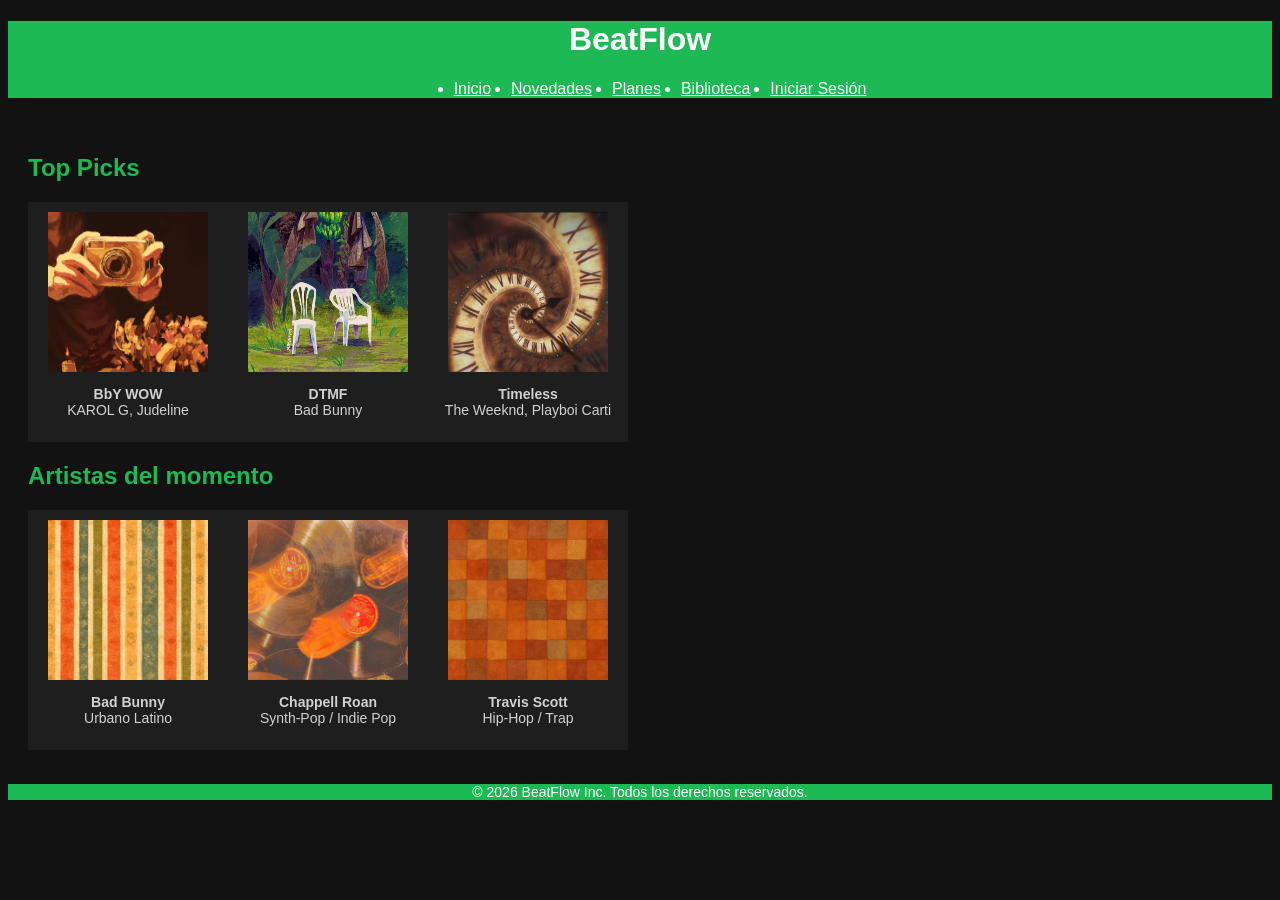
==== index.html @ 25f280b8 "Renombrar a index" ====
<!DOCTYPE html>
<html lang="es">
<head>
  <meta charset="UTF-8">
  <meta name="viewport" content="width=device-width, initial-scale=1.0">
  <title>Inicio</title>
  <link rel="stylesheet" href="./assets/estilos.css">
</head>
<body>

  <header>
        <h1>BeatFlow</h1>
        <nav>
            <ul>
                <li><a href="inicio.html">Inicio</a></li>
                <li><a href="./pages/novedades.html">Novedades</a></li>
                <li><a href="./pages/planes.html">Planes</a></li>
                <li><a href="./pages/biblioteca.html">Biblioteca</a></li>
                <li><a href="./pages/login.html">Iniciar Sesión</a></li>
            </ul>
        </nav>
    </header>

  <main>

    <section>
      <h2>Top Picks</h2>
      <div class="tarjetas">

        <div class="tarjeta">
          <img src="./images/bbywow.jfif" alt="Bby WOW KAROL G y Judeline">
          <p><strong>BbY WOW </strong><br>KAROL G, Judeline</p>
        </div>

        <div class="tarjeta">
          <img src="./images/dtmf.jfif" alt="DTMF Bad Bunny">
          <p><strong>DTMF </strong><br>Bad Bunny</p>
        </div>

        <div class="tarjeta">
          <img src="./images/timeless.jfif" alt="Timeless TheWeekend y PlayboyCarti">
          <p><strong>Timeless </strong><br>The Weeknd, Playboi Carti</p>
        </div>

      </div>
    </section>

    <section>
      <h2>Artistas del momento</h2>
      <div class="tarjetas">

        <div class="tarjeta">
          <img src="./images/imgg1.jfif" alt="Bad Bunny">
          <p><strong>Bad Bunny </strong><br>Urbano Latino</p>
        </div>

        <div class="tarjeta">
          <img src="./images/imgg3.jfif" alt="Chappell Roan">
          <p><strong>Chappell Roan </strong><br>Synth-Pop / Indie Pop</p>
        </div>

        <div class="tarjeta">
          <img src="./images/imgg2.jfif" alt="Travis Scott">
          <p><strong>Travis Scott </strong><br>Hip-Hop / Trap</p>
        </div>

      </div>
    </section>

  </main>

  <footer>
    <p>&copy; 2026 BeatFlow  Inc. Todos los derechos reservados.</p>
  </footer>

</body>
</html>
---- assets/estilos.css ----
body {
  font-family: Arial, sans-serif;
  background-color: #121212;
  color: #f5f5f5;
  font-size: 16px;
}

header {
  background-color: #1db954;
  text-align: center;
}

header h1 {
  color: #ffffff;
  font-size: 32px;
}

nav ul {
  display: flex; /*Para ponerlo en linea, no en lista*/
  justify-content: center;
  gap: 20px;
}

nav ul li a {
  color: #ffffff;
  font-size: 16px;
}

main {
  padding: 20px;
}

section h2 {
  color: #1db954;
  font-size: 24px;
}

.tarjetas {
  display: flex; /*Para ponerlo en fila*/
}

.tarjeta {
  background-color: #1e1e1e;
  padding: 10px;
  width: 180px;
  text-align: center;
}

.tarjeta img {
  width: 160px;
  height: 160px;
}

.tarjeta p {
  font-size: 14px;
  color: #d1d1d1;
  margin-top: 10px;
}

footer {
  background-color: #1db954;
  color: #ffffff;
  text-align: center;
  font-size: 14px;
}


article {
  background-color: #1e1e1e;
  padding: 20px;
  width: 220px;
  text-align: center;
  
}

article h3 {
  color: #1db954;
  font-size: 20px;
}

article p {
  font-size: 14px;
  color: #d1d1d1;
}

article img {
  width: 160px;
  height: 160px;
}

article a {
  color: #1db954;
  font-size: 14px;
}
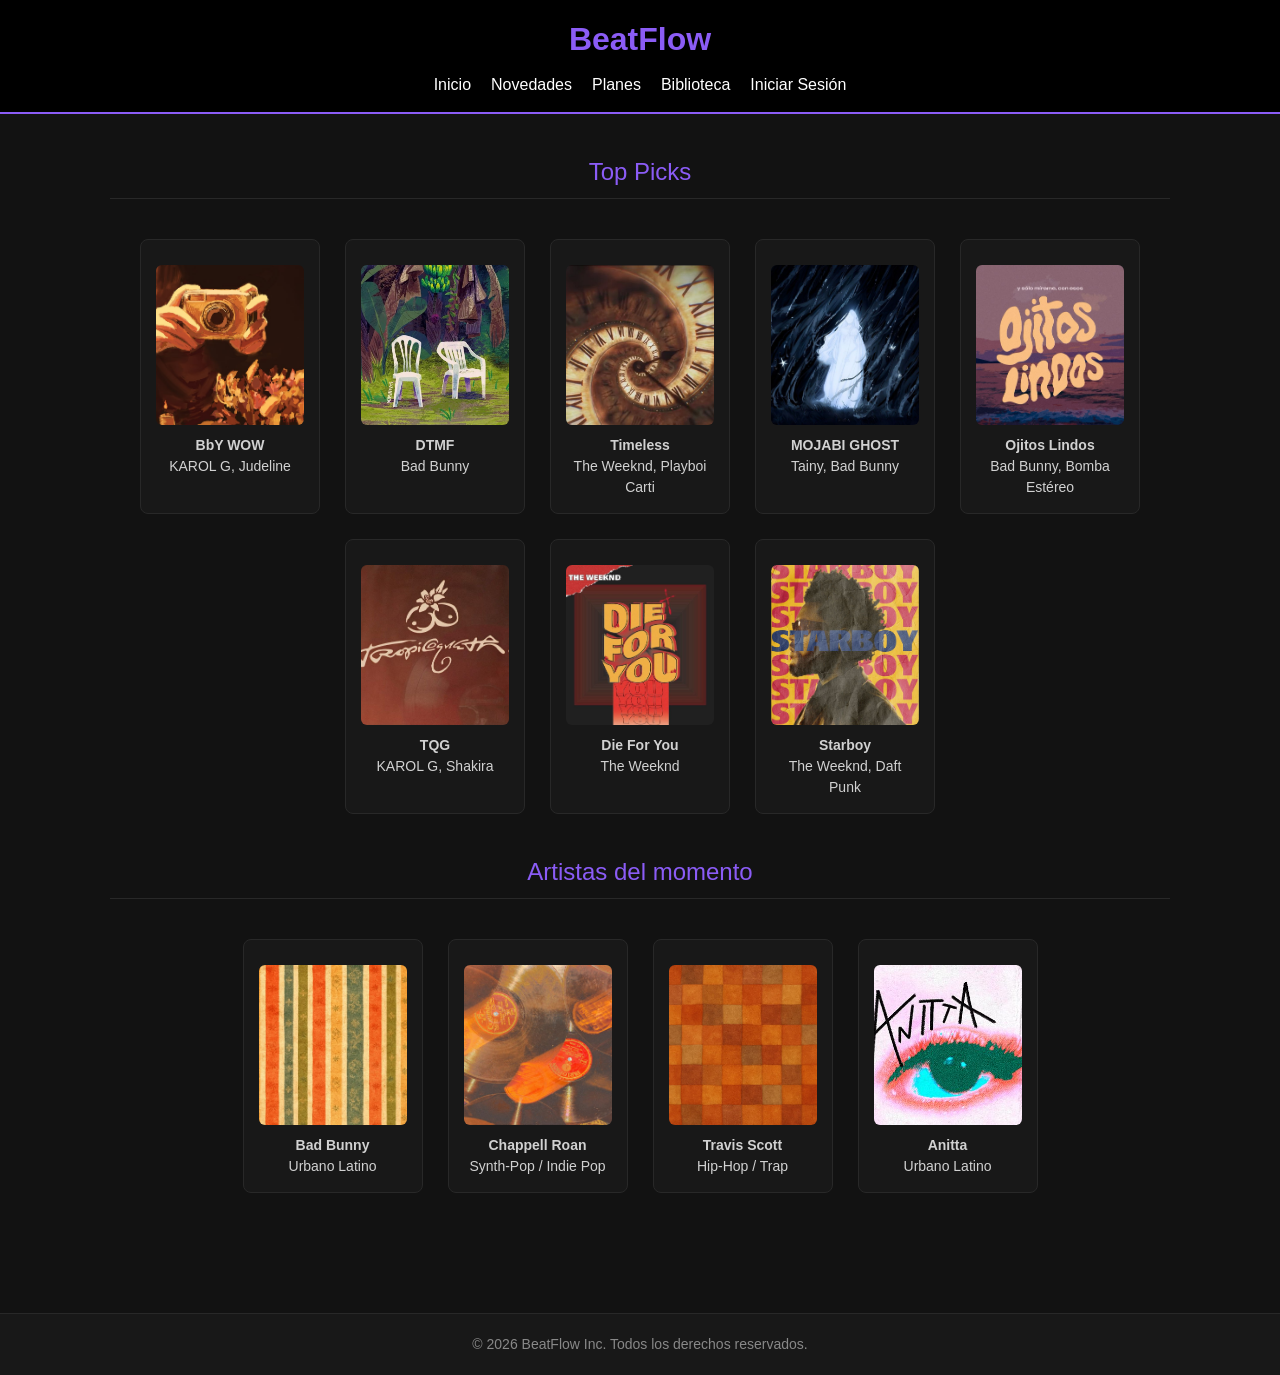
==== commit 51352534: "Parcial 2" ====
--- a/index.html
+++ b/index.html
@@ -4,64 +4,95 @@
   <meta charset="UTF-8">
   <meta name="viewport" content="width=device-width, initial-scale=1.0">
   <title>Inicio</title>
+  <link rel="stylesheet" href="../assets/normalize.css">
   <link rel="stylesheet" href="./assets/estilos.css">
 </head>
 <body>
 
-  <header>
-        <h1>BeatFlow</h1>
-        <nav>
-            <ul>
-                <li><a href="inicio.html">Inicio</a></li>
-                <li><a href="./pages/novedades.html">Novedades</a></li>
-                <li><a href="./pages/planes.html">Planes</a></li>
-                <li><a href="./pages/biblioteca.html">Biblioteca</a></li>
-                <li><a href="./pages/login.html">Iniciar Sesión</a></li>
+  <header class="header">
+        <h1 class="header__logo">BeatFlow</h1>
+        <nav class="nav">
+            <ul class="nav__lista">
+                <li class="nav__item"><a class="nav__enlace" href="index.html">Inicio</a></li>
+                <li class="nav__item"><a class="nav__enlace" href="./pages/novedades.html">Novedades</a></li>
+                <li class="nav__item"><a class="nav__enlace" href="./pages/planes.html">Planes</a></li>
+                <li class="nav__item"><a class="nav__enlace" href="./pages/biblioteca.html">Biblioteca</a></li>
+                <li class="nav__item"><a class="nav__enlace" href="./pages/login.html">Iniciar Sesión</a></li>
             </ul>
         </nav>
     </header>
 
-  <main>
+  <main class="main">
 
-    <section>
-      <h2>Top Picks</h2>
+    <section class="seccion">
+      <h2 class="seccion__titulo">Top Picks</h2>
       <div class="tarjetas">
 
         <div class="tarjeta">
-          <img src="./images/bbywow.jfif" alt="Bby WOW KAROL G y Judeline">
-          <p><strong>BbY WOW </strong><br>KAROL G, Judeline</p>
+          <img class="tarjeta__imagen" src="./images/bbywow.jfif" alt="Bby WOW KAROL G y Judeline">
+          <p class="tarjeta__texto"><strong>BbY WOW </strong><br>KAROL G, Judeline</p>
         </div>
 
         <div class="tarjeta">
-          <img src="./images/dtmf.jfif" alt="DTMF Bad Bunny">
-          <p><strong>DTMF </strong><br>Bad Bunny</p>
+          <img class="tarjeta__imagen" src="./images/dtmf.jfif" alt="DTMF Bad Bunny">
+          <p class="tarjeta__texto"><strong>DTMF </strong><br>Bad Bunny</p>
         </div>
 
         <div class="tarjeta">
-          <img src="./images/timeless.jfif" alt="Timeless TheWeekend y PlayboyCarti">
-          <p><strong>Timeless </strong><br>The Weeknd, Playboi Carti</p>
+          <img class="tarjeta__imagen" src="./images/timeless.jfif" alt="Timeless TheWeekend y PlayboyCarti">
+          <p class="tarjeta__texto"><strong>Timeless </strong><br>The Weeknd, Playboi Carti</p>
+        </div>
+
+        <div class="tarjeta">
+          <img class="tarjeta__imagen" src="./images/MOJABI GHOST.jpg" alt="MOJABI GHOST Taini, Bad Bunny">
+          <p class="tarjeta__texto"><strong>MOJABI GHOST </strong><br>Tainy, Bad Bunny</p>
+        </div>
+
+        <div class="tarjeta">
+          <img class="tarjeta__imagen" src="./images/Ojitos Lindos.jpg" alt="Ojitos lindos">
+          <p class="tarjeta__texto"><strong>Ojitos Lindos </strong><br>Bad Bunny, Bomba Estéreo</p>
+        </div>
+
+        <div class="tarjeta">
+          <img class="tarjeta__imagen" src="./images/TQG.jpg" alt="TQG Karol G, Shakira">
+          <p class="tarjeta__texto"><strong>TQG</strong><br>KAROL G, Shakira</p>
+        </div>
+
+        <div class="tarjeta">
+          <img class="tarjeta__imagen" src="./images/Die for you.jpg" alt="Die For You, The Weeknd">
+          <p class="tarjeta__texto"><strong>Die For You</strong><br>The Weeknd</p>
+        </div>
+
+        <div class="tarjeta">
+          <img class="tarjeta__imagen" src="./images/Starboy.jpg" alt="Starboy The Weeknd, Daft Punk">
+          <p class="tarjeta__texto"><strong>Starboy</strong><br>The Weeknd, Daft Punk</p>
         </div>
 
       </div>
     </section>
 
-    <section>
-      <h2>Artistas del momento</h2>
+    <section class="seccion">
+      <h2 class="seccion__titulo">Artistas del momento</h2>
       <div class="tarjetas">
 
         <div class="tarjeta">
-          <img src="./images/imgg1.jfif" alt="Bad Bunny">
-          <p><strong>Bad Bunny </strong><br>Urbano Latino</p>
+          <img class="tarjeta__imagen" src="./images/imgg1.jfif" alt="Bad Bunny">
+          <p class="tarjeta__texto"><strong>Bad Bunny </strong><br>Urbano Latino</p>
         </div>
 
         <div class="tarjeta">
-          <img src="./images/imgg3.jfif" alt="Chappell Roan">
-          <p><strong>Chappell Roan </strong><br>Synth-Pop / Indie Pop</p>
+          <img class="tarjeta__imagen" src="./images/imgg3.jfif" alt="Chappell Roan">
+          <p class="tarjeta__texto"><strong>Chappell Roan </strong><br>Synth-Pop / Indie Pop</p>
         </div>
 
         <div class="tarjeta">
-          <img src="./images/imgg2.jfif" alt="Travis Scott">
-          <p><strong>Travis Scott </strong><br>Hip-Hop / Trap</p>
+          <img class="tarjeta__imagen" src="./images/imgg2.jfif" alt="Travis Scott">
+          <p class="tarjeta__texto"><strong>Travis Scott </strong><br>Hip-Hop / Trap</p>
+        </div>
+
+        <div class="tarjeta">
+          <img class="tarjeta__imagen" src="./images/Anitta.jpg" alt="Travis Scott">
+          <p class="tarjeta__texto"><strong>Anitta </strong><br>Urbano Latino</p>
         </div>
 
       </div>
@@ -69,8 +100,8 @@
 
   </main>
 
-  <footer>
-    <p>&copy; 2026 BeatFlow  Inc. Todos los derechos reservados.</p>
+  <footer class="footer">
+    <p class="footer__texto">&copy; 2026 BeatFlow  Inc. Todos los derechos reservados.</p>
   </footer>
 
 </body>
--- a/assets/estilos.css
+++ b/assets/estilos.css
@@ -1,94 +1,281 @@
+/* 
+   ESTILOS GENERALES Y CONFIGURACIÓN BÁSICA */
+
+   @import url('https://fonts.googleapis.com/css2?family=Unbounded:wght@800&display=swap');
+
+
 body {
-  font-family: Arial, sans-serif;
+  font-family: Arial, Helvetica, sans-serif, sans-serif;
   background-color: #121212;
   color: #f5f5f5;
   font-size: 16px;
-}
-
-header {
-  background-color: #1db954;
-  text-align: center;
-}
-
-header h1 {
-  color: #ffffff;
+  margin: 0;
+  padding: 0;
+}
+
+/* 
+   ENCABEZADO (BLOCK: header) */
+.header {
+  background-color: #000000;
+  border-bottom: 2px solid #8B5CF6;
+  padding: 15px 20px;
+  text-align: center;
+}
+
+/* ELEMENT: header__logo */
+.header__logo {
+  color: #8B5CF6;
   font-size: 32px;
-}
-
-nav ul {
-  display: flex; /*Para ponerlo en linea, no en lista*/
-  justify-content: center;
+  margin: 0 0 10px 0;
+  font-family: 'Poppins', sans-serif;
+  font-weight: 800;
+}
+
+/* 
+   NAVEGACIÓN (BLOCK: nav) */
+
+/* ELEMENT: nav__lista */
+.nav__lista {
+  display: flex;
+  justify-content: center;
+  align-items: center;
+  flex-wrap: wrap;
   gap: 20px;
-}
-
-nav ul li a {
+  list-style: none;
+  padding: 0;
+  margin: 0;
+}
+
+
+/* ELEMENT: nav__enlace */
+.nav__enlace {
   color: #ffffff;
   font-size: 16px;
-}
-
-main {
-  padding: 20px;
-}
-
-section h2 {
-  color: #1db954;
+  text-decoration: none;
+  transition: color 0.2s ease;
+}
+
+.nav__enlace:hover {
+  color: #8B5CF6;
+}
+
+/* 
+   CONTENEDOR PRINCIPAL (BLOCK: main) */
+.main {
+  padding: 40px 20px;
+  max-width: 1100px;
+  margin: 0 auto;
+}
+
+/* 
+   SECCIONES (BLOCK: seccion) */
+.seccion {
+  display: flex;
+  flex-direction: column;
+  margin-bottom: 40px;
+}
+
+/* MODIFIER: seccion--fila (los hijos van lado a lado, ej. planes) */
+.seccion--fila {
+  flex-direction: row;
+  justify-content: center;
+  flex-wrap: wrap;
+  gap: 25px;
+}
+
+/* ELEMENT: seccion__titulo */
+.seccion__titulo {
+  color: #8B5CF6;
   font-size: 24px;
-}
-
+  margin-bottom: 20px;
+  border-bottom: 1px solid #282828;
+  padding-bottom: 8px;
+  text-align: center;
+}
+
+/* ELEMENT: seccion__texto */
+.seccion__texto {
+  color: #d1d1d1;
+  font-size: 15px;
+  line-height: 1.5;
+  text-align: center;
+}
+
+/* ELEMENT: seccion__imagen */
+.seccion__imagen {
+  align-self: center;
+}
+
+/* 
+   IMPLEMENTACIÓN DE FLEXBOX PARA TARJETAS (BLOCK: tarjetas y tarjeta) */
 .tarjetas {
-  display: flex; /*Para ponerlo en fila*/
+  display: flex;
+  justify-content: center;
+  flex-wrap: wrap;
+  gap: 25px;
+  margin-top: 20px;
 }
 
 .tarjeta {
-  background-color: #1e1e1e;
-  padding: 10px;
+  background-color: #181818;
+  border: 1px solid #282828;
+  border-radius: 8px;
+  padding: 15px;
   width: 180px;
   text-align: center;
 }
 
-.tarjeta img {
+/* ELEMENT: tarjeta__imagen */
+.tarjeta__imagen {
   width: 160px;
   height: 160px;
-}
-
-.tarjeta p {
+  object-fit: cover;
+  border-radius: 6px;
+  margin: 10px auto;
+}
+
+/* ELEMENT: tarjeta__texto */
+.tarjeta__texto {
   font-size: 14px;
   color: #d1d1d1;
+  line-height: 1.5;
   margin-top: 10px;
-}
-
-footer {
-  background-color: #1db954;
-  color: #ffffff;
-  text-align: center;
-  font-size: 14px;
-}
-
-
-article {
-  background-color: #1e1e1e;
+  margin-bottom: 0;
+}
+
+/* 
+   PLANES Y ARTÍCULOS (BLOCK: ficha y fila) */
+/* alineación de artículos lado a lado usando Flexbox jeje */
+.fila {
+  display: flex;
+  justify-content: center;
+  flex-wrap: wrap;
+  gap: 25px;
+}
+
+.ficha {
+  background-color: #181818;
+  border: 1px solid #282828;
+  border-radius: 8px;
   padding: 20px;
-  width: 220px;
-  text-align: center;
-  
-}
-
-article h3 {
-  color: #1db954;
+  width: 280px;
+  text-align: center;
+  box-sizing: border-box;
+}
+
+/* ELEMENT: ficha__titulo */
+.ficha__titulo {
+  color: #8B5CF6;
   font-size: 20px;
-}
-
-article p {
+  margin-top: 10px;
+}
+
+/* ELEMENT: ficha__texto */
+.ficha__texto {
   font-size: 14px;
   color: #d1d1d1;
-}
-
-article img {
+  line-height: 1.4;
+}
+
+/* ELEMENT: ficha__imagen */
+.ficha__imagen {
   width: 160px;
   height: 160px;
-}
-
-article a {
-  color: #1db954;
-  font-size: 14px;
+  object-fit: cover;
+  border-radius: 6px;
+  margin: 10px 0;
+}
+
+/* ELEMENT: ficha__boton */
+.ficha__boton {
+  display: inline-block;
+  background-color: #8B5CF6;
+  color: #ffffff;
+  padding: 8px 16px;
+  border-radius: 20px;
+  text-decoration: none;
+  font-size: 14px;
+  font-weight: bold;
+  margin-top: 10px;
+}
+
+.ficha__boton:hover {
+  background-color: #8B5CF6;
+}
+
+/* 
+   FORMULARIO DE INICIO DE SESIÓN (BLOCK: formulario) */
+.formulario {
+  background-color: #181818;
+  border: 1px solid #282828;
+  border-radius: 8px;
+  padding: 30px;
+  max-width: 400px;
+  margin: 20px auto;
+  text-align: left;
+}
+
+/* ELEMENT: formulario__campo */
+.formulario__campo {
+  margin-bottom: 15px;
+}
+
+/* ELEMENT: formulario__etiqueta */
+.formulario__etiqueta {
+  color: #f5f5f5;
+  font-size: 14px;
+}
+
+/* ELEMENT: formulario__input */
+.formulario__input {
+  width: 100%;
+  padding: 10px;
+  margin-top: 5px;
+  background-color: #121212;
+  border: 1px solid #333333;
+  border-radius: 4px;
+  color: #f5f5f5;
+  box-sizing: border-box;
+}
+
+.formulario__input:focus {
+  border-color: #8B5CF6;
+  outline: none;
+}
+
+/* ELEMENT: formulario__boton */
+.formulario__boton {
+  width: 100%;
+  background-color: #8B5CF6;
+  color: #ffffff;
+  border: none;
+  padding: 12px;
+  border-radius: 20px;
+  font-size: 16px;
+  font-weight: bold;
+  cursor: pointer;
+  transition: background-color 0.2s ease;
+}
+
+.formulario__boton:hover {
+  background-color: #8B5CF6;
+}
+
+/* 
+   PIE DE PÁGINA (BLOCK: footer) */
+.footer {
+  background-color: #181818;
+  border-top: 1px solid #282828;
+  color: #888888;
+  text-align: center;
+  padding: 20px;
+  font-size: 14px;
+  margin-top: 40px;
+}
+
+/* Para las imagenes en planes */
+
+.ficha__imagen {
+  margin-left: auto;
+  margin-right: auto;
 }
